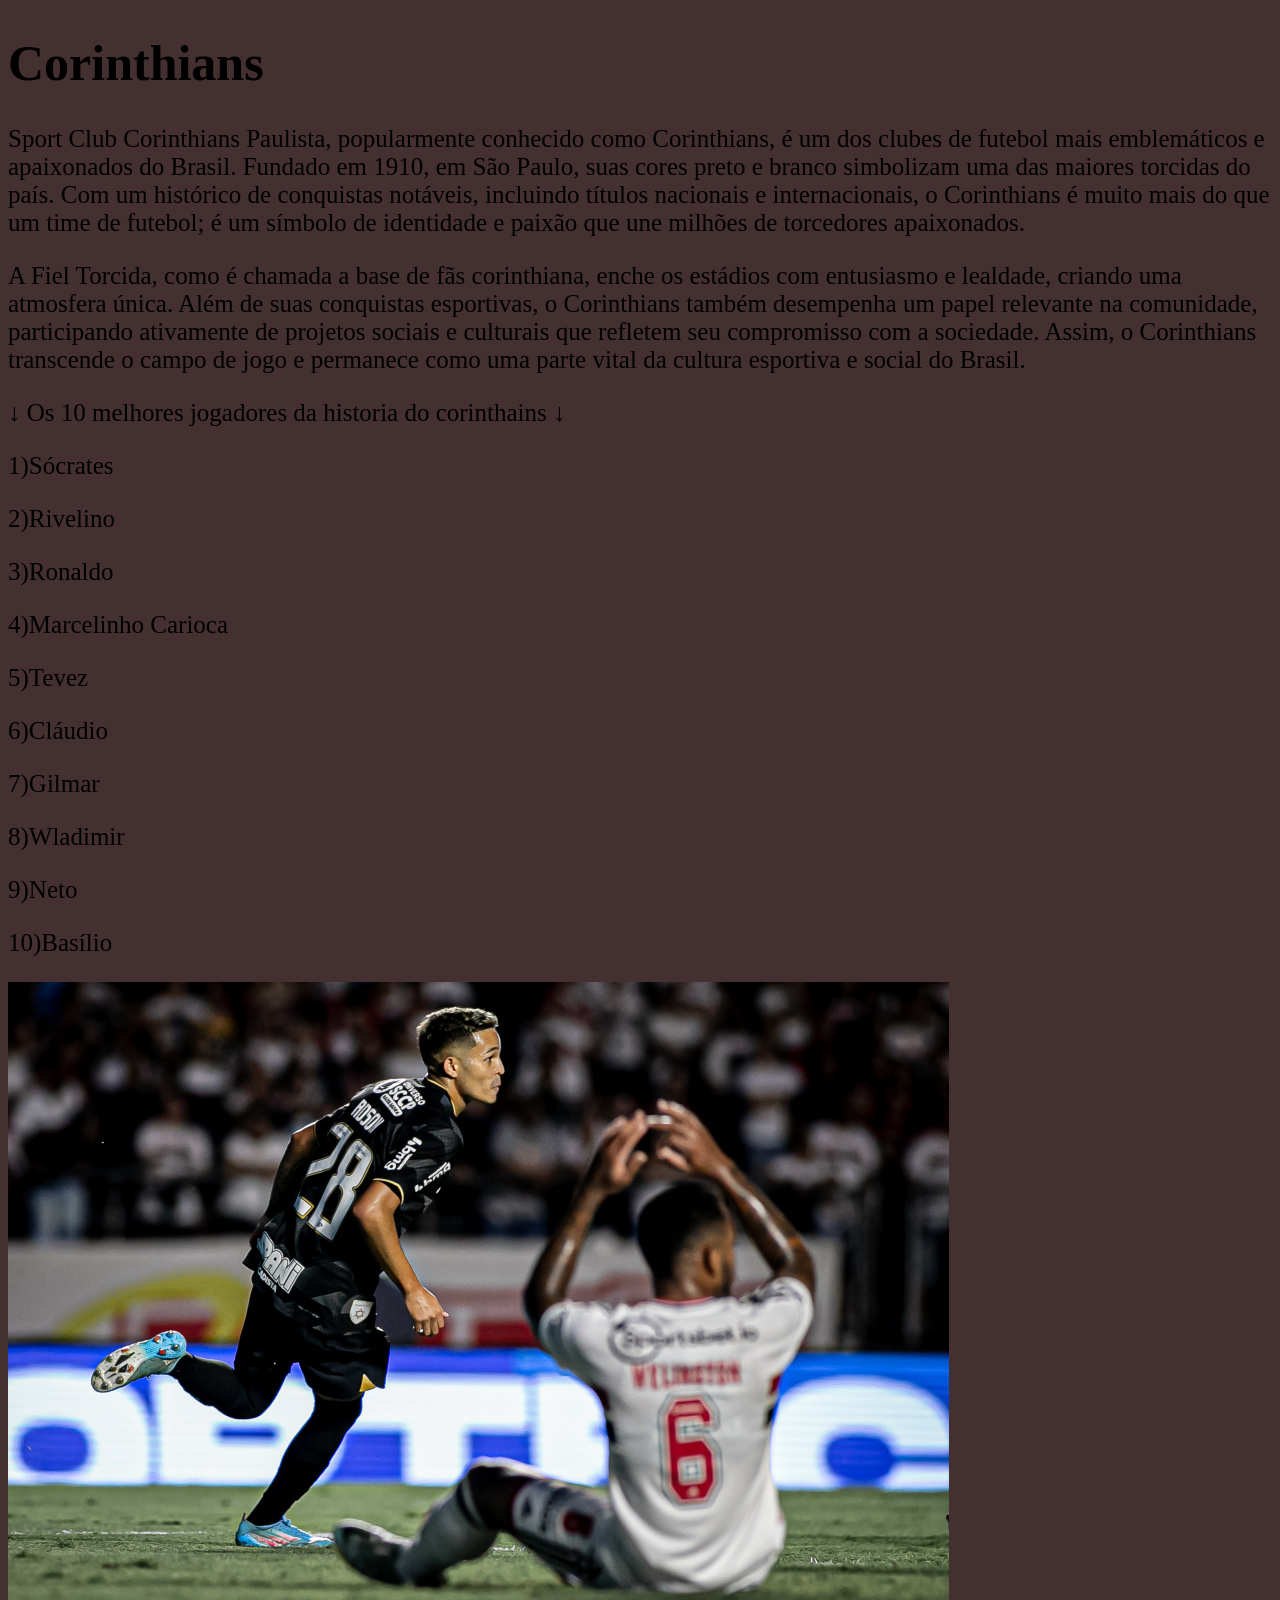
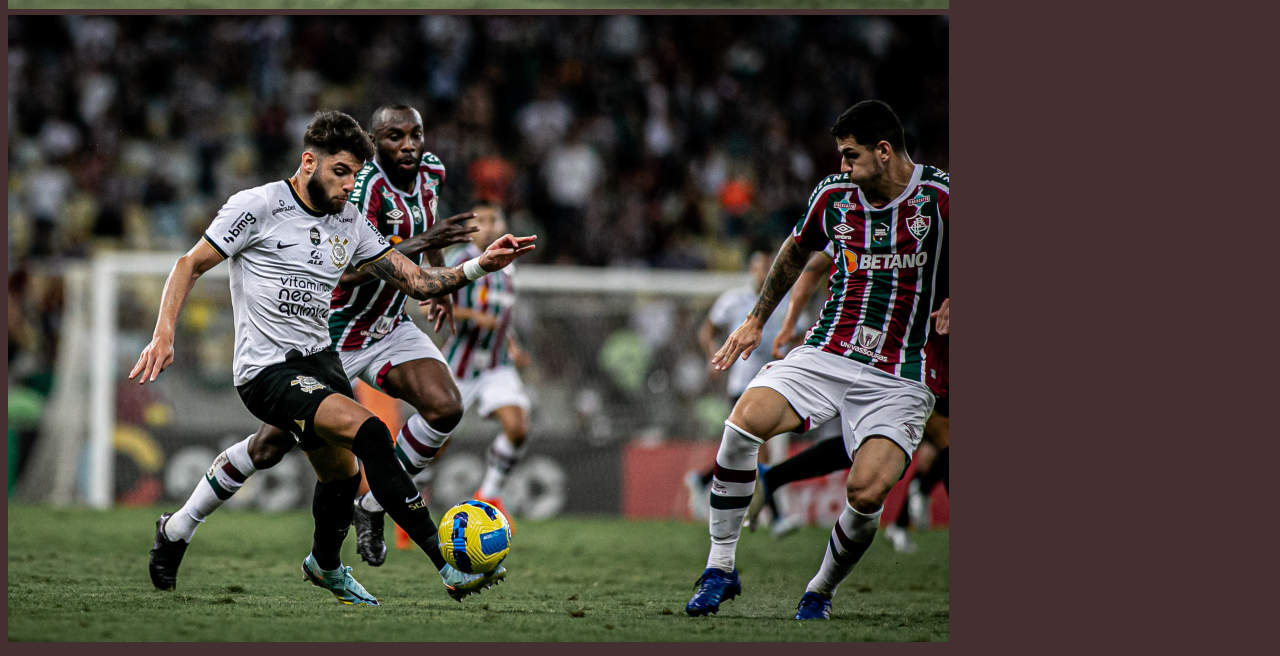
==== index.html @ 970e8cd9 "9" ====
<!DOCTYPE html>
<html lang="pt-br">
<head>
    <meta charset="UTF-8">
    <meta name="viewport" content="width=device-width, initial-scale=1.0">
    <title>corinthains</title>
    <link rel="stylesheet" href="style.css">
</head>
<body>
    <h1> Corinthians </h1>
    <p> Sport Club Corinthians Paulista, popularmente conhecido como Corinthians, é um dos clubes de futebol mais emblemáticos e apaixonados do Brasil. Fundado em 1910, em São Paulo, suas cores preto e branco simbolizam uma das maiores torcidas do país. Com um histórico de conquistas notáveis, incluindo títulos nacionais e internacionais, o Corinthians é muito mais do que um time de futebol; é um símbolo de identidade e paixão que une milhões de torcedores apaixonados.</p>
    
    <p>A Fiel Torcida, como é chamada a base de fãs corinthiana, enche os estádios com entusiasmo e lealdade, criando uma atmosfera única. Além de suas conquistas esportivas, o Corinthians também desempenha um papel relevante na comunidade, participando ativamente de projetos sociais e culturais que refletem seu compromisso com a sociedade. Assim, o Corinthians transcende o campo de jogo e permanece como uma parte vital da cultura esportiva e social do Brasil.</p>
    <p>↓ Os 10 melhores jogadores da historia do corinthains ↓</p>
    <p>1)Sócrates</p>
    <p>2)Rivelino</p>
    <p>3)Ronaldo</p>
    <p>4)Marcelinho Carioca</p>
    <p>5)Tevez</p>
    <p>6)Cláudio</p>
    <p>7)Gilmar</p>
    <p>8)Wladimir</p>
    <p>9)Neto</p>
    <p>10)Basílio</p>
    <img src="corinthains.jpg" alt="Sport Club Corinthians Paulista"><img src="yuri.jpg" alt="">
</body>
</html>
---- style.css ----
body{
    background-color: rgb(68, 48, 48);
    font-size: 25px;
}
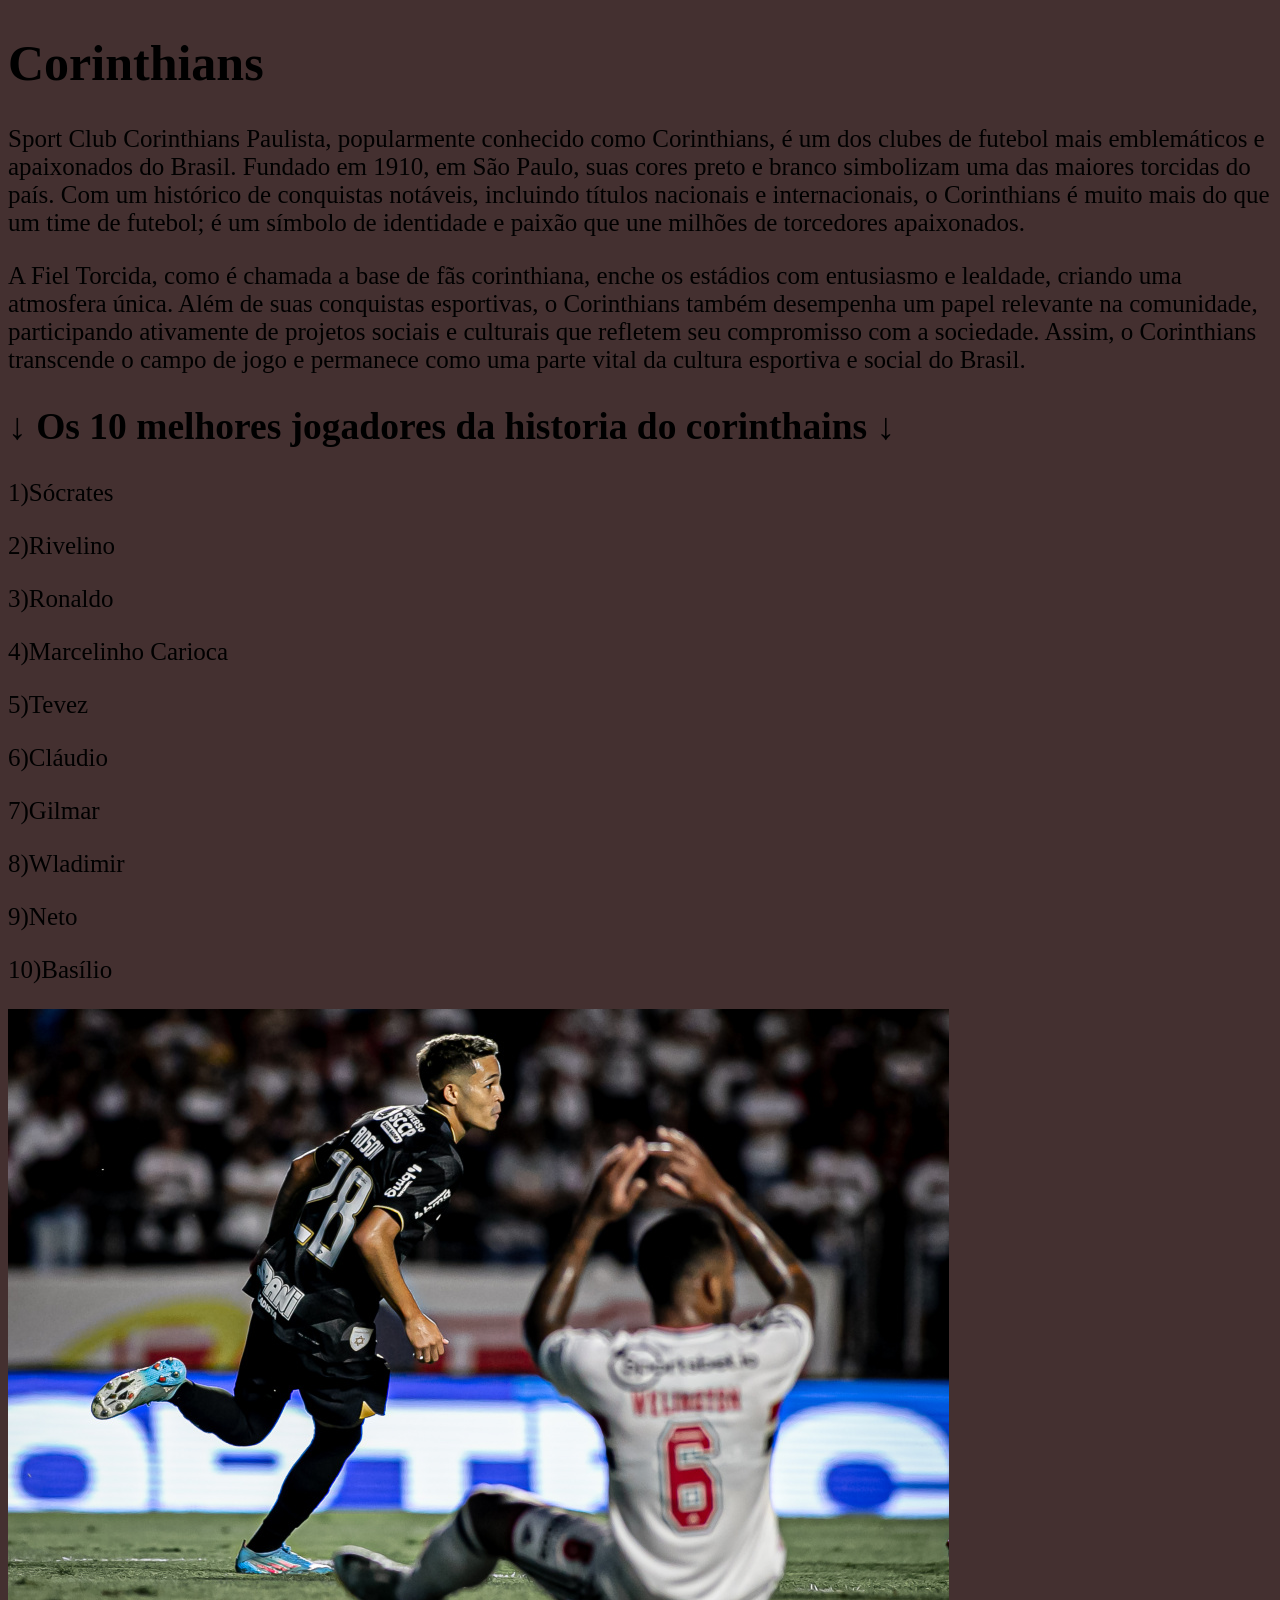
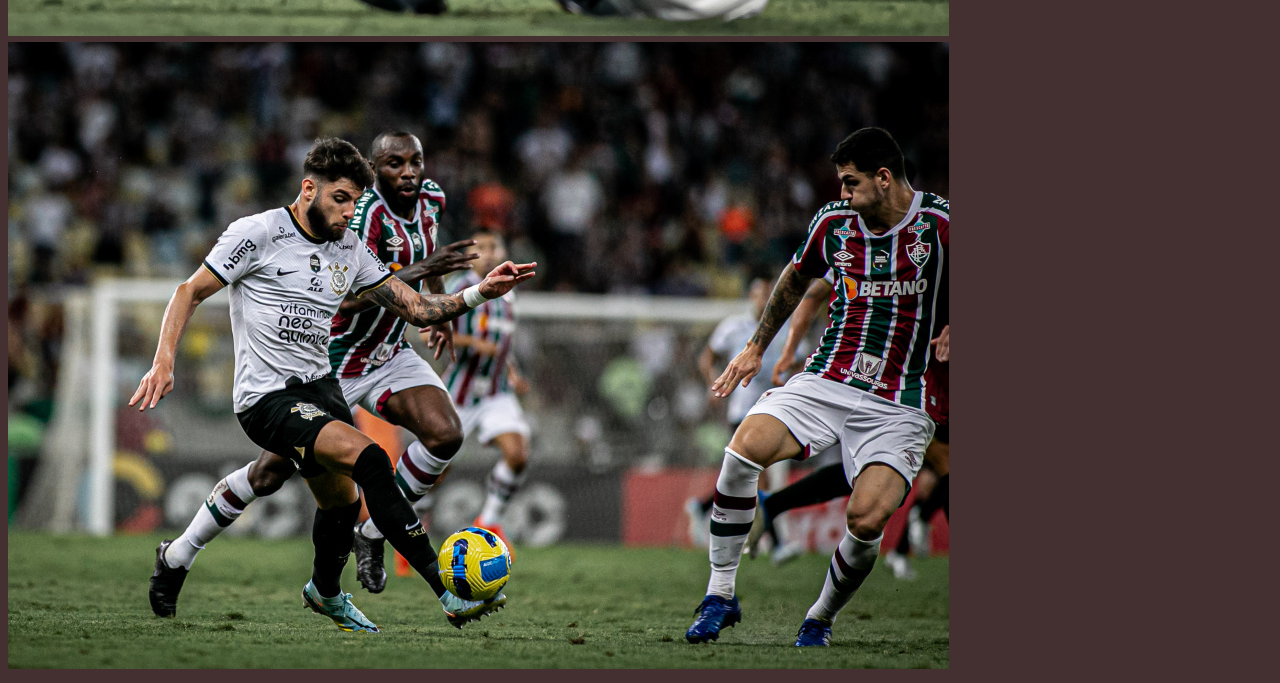
==== commit 30ece0ce: "675423" ====
--- a/index.html
+++ b/index.html
@@ -11,7 +11,7 @@
     <p> Sport Club Corinthians Paulista, popularmente conhecido como Corinthians, é um dos clubes de futebol mais emblemáticos e apaixonados do Brasil. Fundado em 1910, em São Paulo, suas cores preto e branco simbolizam uma das maiores torcidas do país. Com um histórico de conquistas notáveis, incluindo títulos nacionais e internacionais, o Corinthians é muito mais do que um time de futebol; é um símbolo de identidade e paixão que une milhões de torcedores apaixonados.</p>
     
     <p>A Fiel Torcida, como é chamada a base de fãs corinthiana, enche os estádios com entusiasmo e lealdade, criando uma atmosfera única. Além de suas conquistas esportivas, o Corinthians também desempenha um papel relevante na comunidade, participando ativamente de projetos sociais e culturais que refletem seu compromisso com a sociedade. Assim, o Corinthians transcende o campo de jogo e permanece como uma parte vital da cultura esportiva e social do Brasil.</p>
-    <p>↓ Os 10 melhores jogadores da historia do corinthains ↓</p>
+    <h2>↓ Os 10 melhores jogadores da historia do corinthains ↓</h2>
     <p>1)Sócrates</p>
     <p>2)Rivelino</p>
     <p>3)Ronaldo</p>
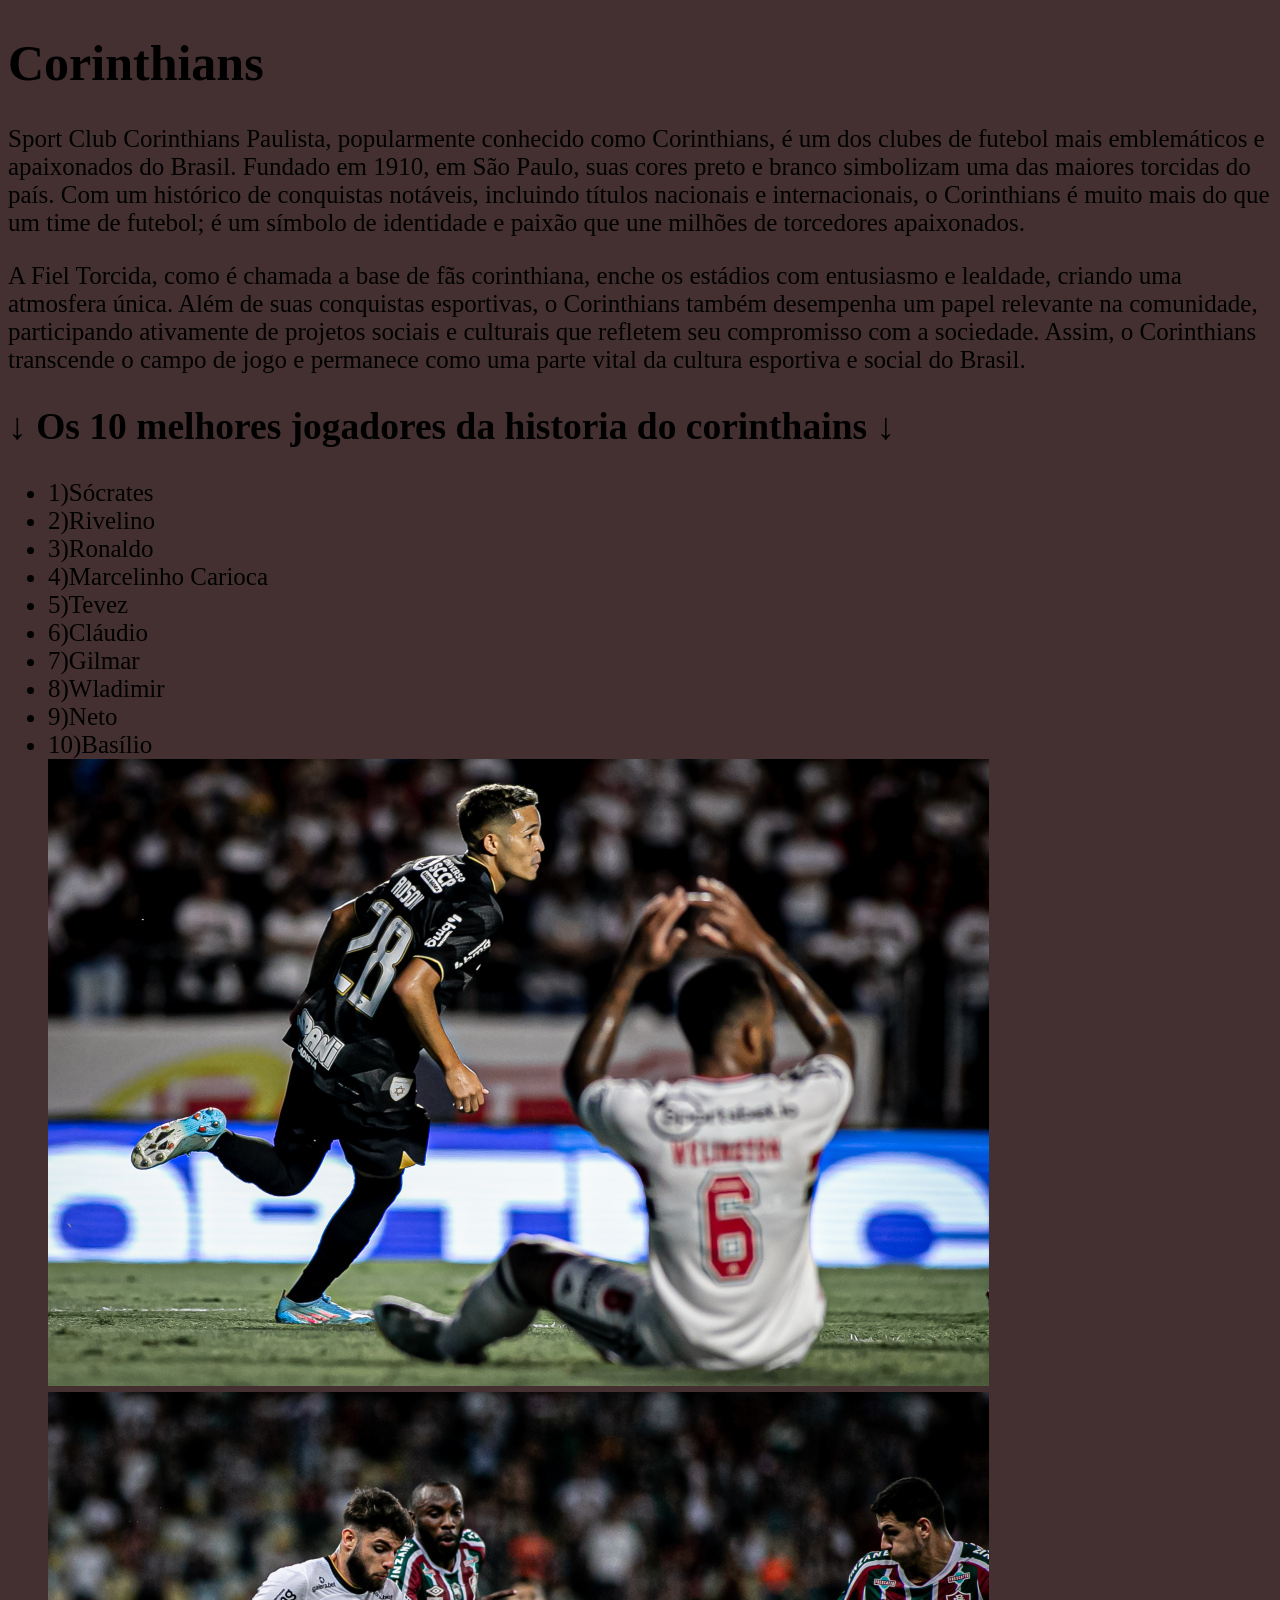
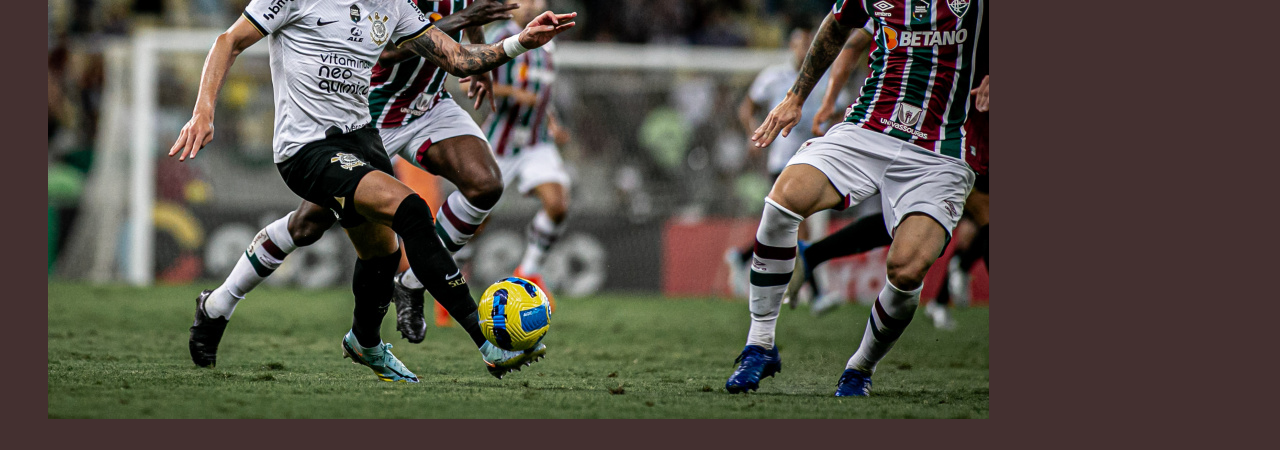
==== commit 7d115bf2: "543" ====
--- a/index.html
+++ b/index.html
@@ -12,16 +12,17 @@
     
     <p>A Fiel Torcida, como é chamada a base de fãs corinthiana, enche os estádios com entusiasmo e lealdade, criando uma atmosfera única. Além de suas conquistas esportivas, o Corinthians também desempenha um papel relevante na comunidade, participando ativamente de projetos sociais e culturais que refletem seu compromisso com a sociedade. Assim, o Corinthians transcende o campo de jogo e permanece como uma parte vital da cultura esportiva e social do Brasil.</p>
     <h2>↓ Os 10 melhores jogadores da historia do corinthains ↓</h2>
-    <p>1)Sócrates</p>
-    <p>2)Rivelino</p>
-    <p>3)Ronaldo</p>
-    <p>4)Marcelinho Carioca</p>
-    <p>5)Tevez</p>
-    <p>6)Cláudio</p>
-    <p>7)Gilmar</p>
-    <p>8)Wladimir</p>
-    <p>9)Neto</p>
-    <p>10)Basílio</p>
+    <ul>
+        <li>1)Sócrates</li>
+        <li>2)Rivelino</li>
+        <li>3)Ronaldo</li>
+        <li>4)Marcelinho Carioca</li>
+        <li>5)Tevez</li>
+        <li>6)Cláudio</li>
+        <li>7)Gilmar</li>
+        <li>8)Wladimir</li>
+        <li>9)Neto</li>
+        <li>10)Basílio</li>
     <img src="corinthains.jpg" alt="Sport Club Corinthians Paulista"><img src="yuri.jpg" alt="">
 </body>
-</html>
+</html>
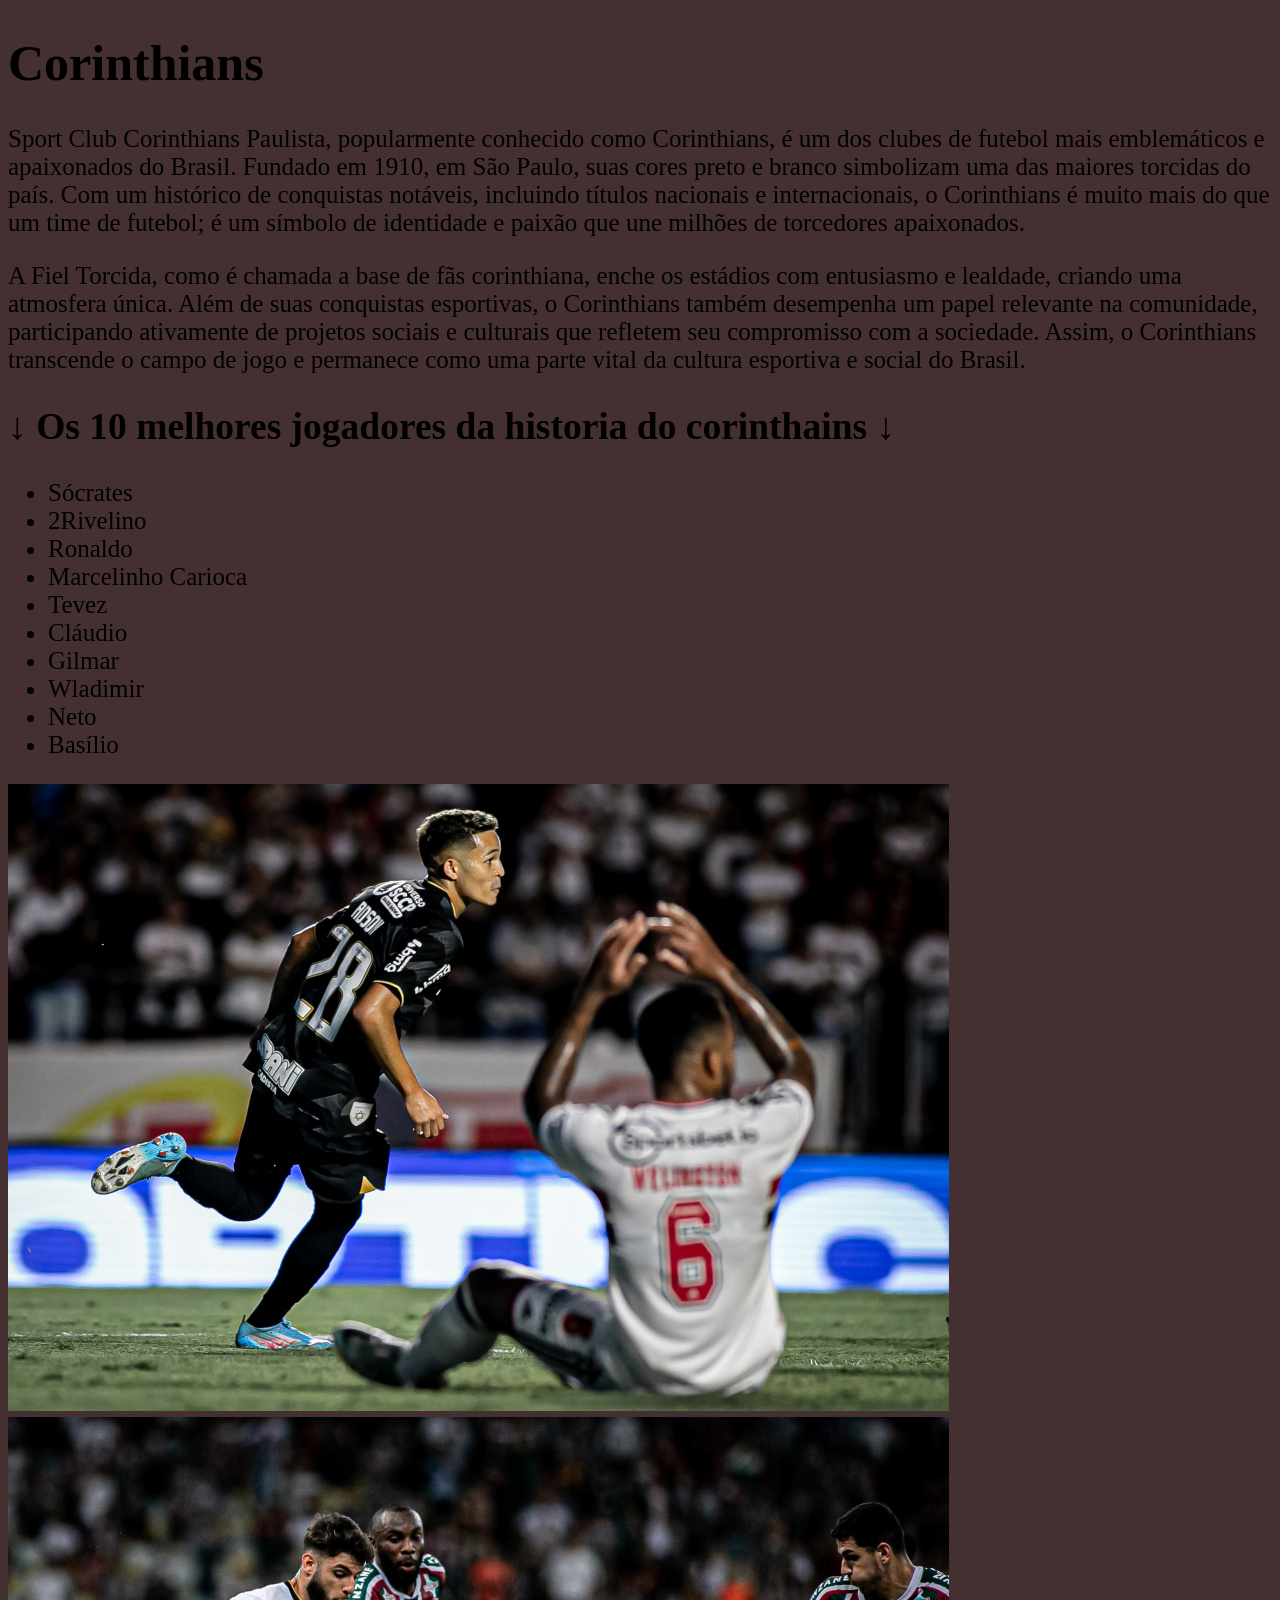
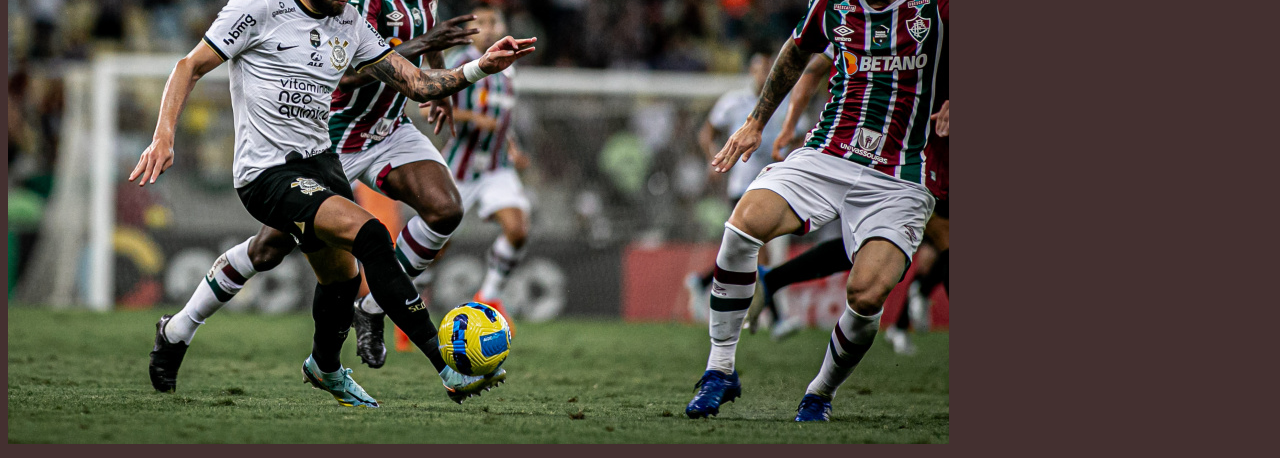
==== commit b053efa0: "321" ====
--- a/index.html
+++ b/index.html
@@ -13,16 +13,17 @@
     <p>A Fiel Torcida, como é chamada a base de fãs corinthiana, enche os estádios com entusiasmo e lealdade, criando uma atmosfera única. Além de suas conquistas esportivas, o Corinthians também desempenha um papel relevante na comunidade, participando ativamente de projetos sociais e culturais que refletem seu compromisso com a sociedade. Assim, o Corinthians transcende o campo de jogo e permanece como uma parte vital da cultura esportiva e social do Brasil.</p>
     <h2>↓ Os 10 melhores jogadores da historia do corinthains ↓</h2>
     <ul>
-        <li>1)Sócrates</li>
-        <li>2)Rivelino</li>
-        <li>3)Ronaldo</li>
-        <li>4)Marcelinho Carioca</li>
-        <li>5)Tevez</li>
-        <li>6)Cláudio</li>
-        <li>7)Gilmar</li>
-        <li>8)Wladimir</li>
-        <li>9)Neto</li>
-        <li>10)Basílio</li>
+        <li>Sócrates</li>
+        <li>2Rivelino</li>
+        <li>Ronaldo</li>
+        <li>Marcelinho Carioca</li>
+        <li>Tevez</li>
+        <li>Cláudio</li>
+        <li>Gilmar</li>
+        <li>Wladimir</li>
+        <li>Neto</li>
+        <li>Basílio</li>
+    </ul>
     <img src="corinthains.jpg" alt="Sport Club Corinthians Paulista"><img src="yuri.jpg" alt="">
 </body>
 </html>
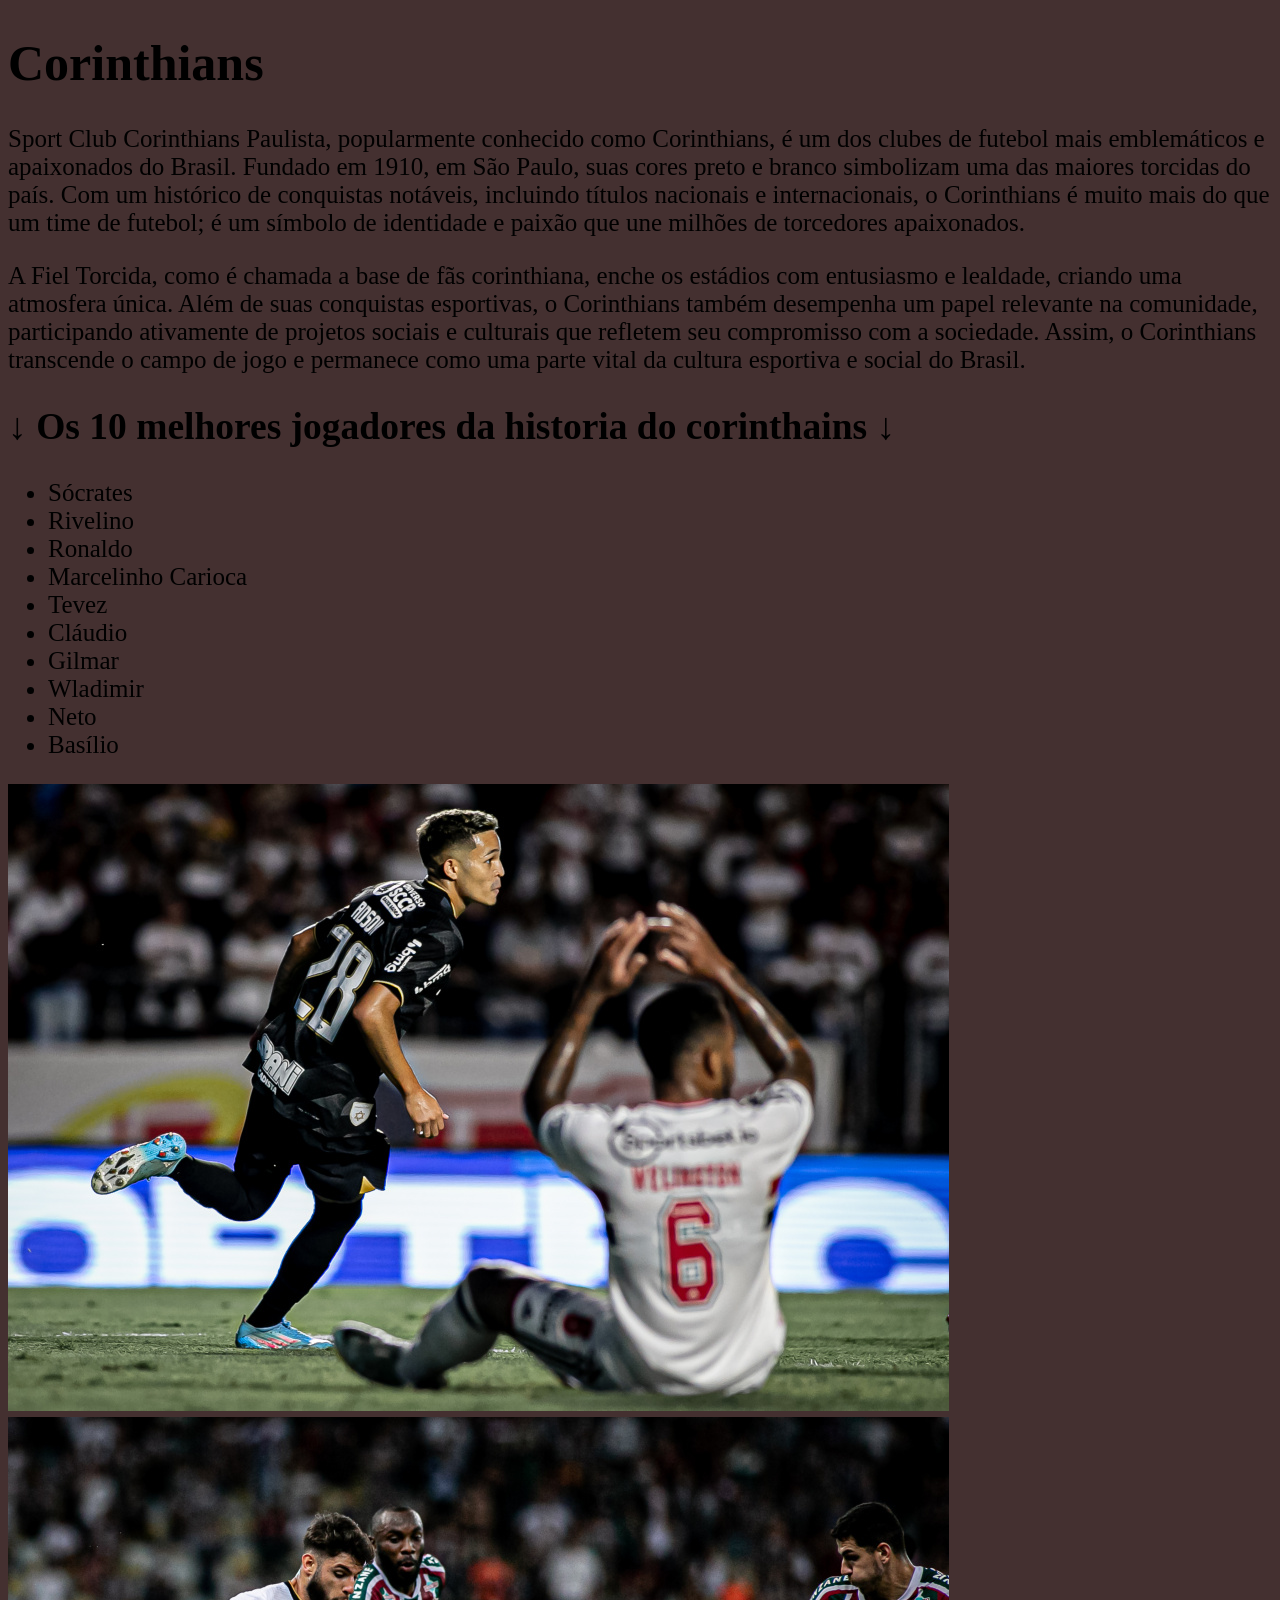
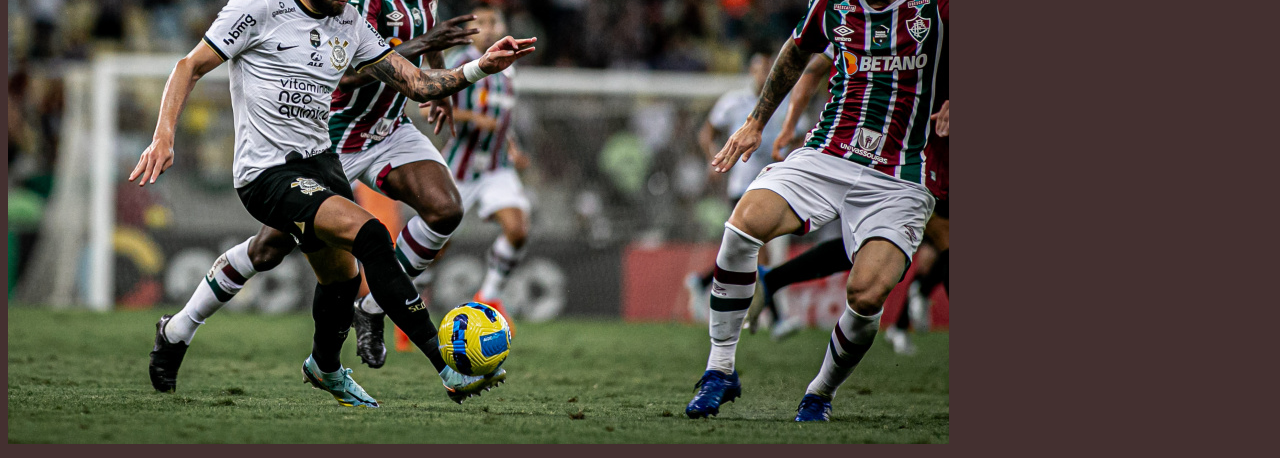
==== commit 0e6952eb: "897654" ====
--- a/index.html
+++ b/index.html
@@ -14,7 +14,7 @@
     <h2>↓ Os 10 melhores jogadores da historia do corinthains ↓</h2>
     <ul>
         <li>Sócrates</li>
-        <li>2Rivelino</li>
+        <li>Rivelino</li>
         <li>Ronaldo</li>
         <li>Marcelinho Carioca</li>
         <li>Tevez</li>
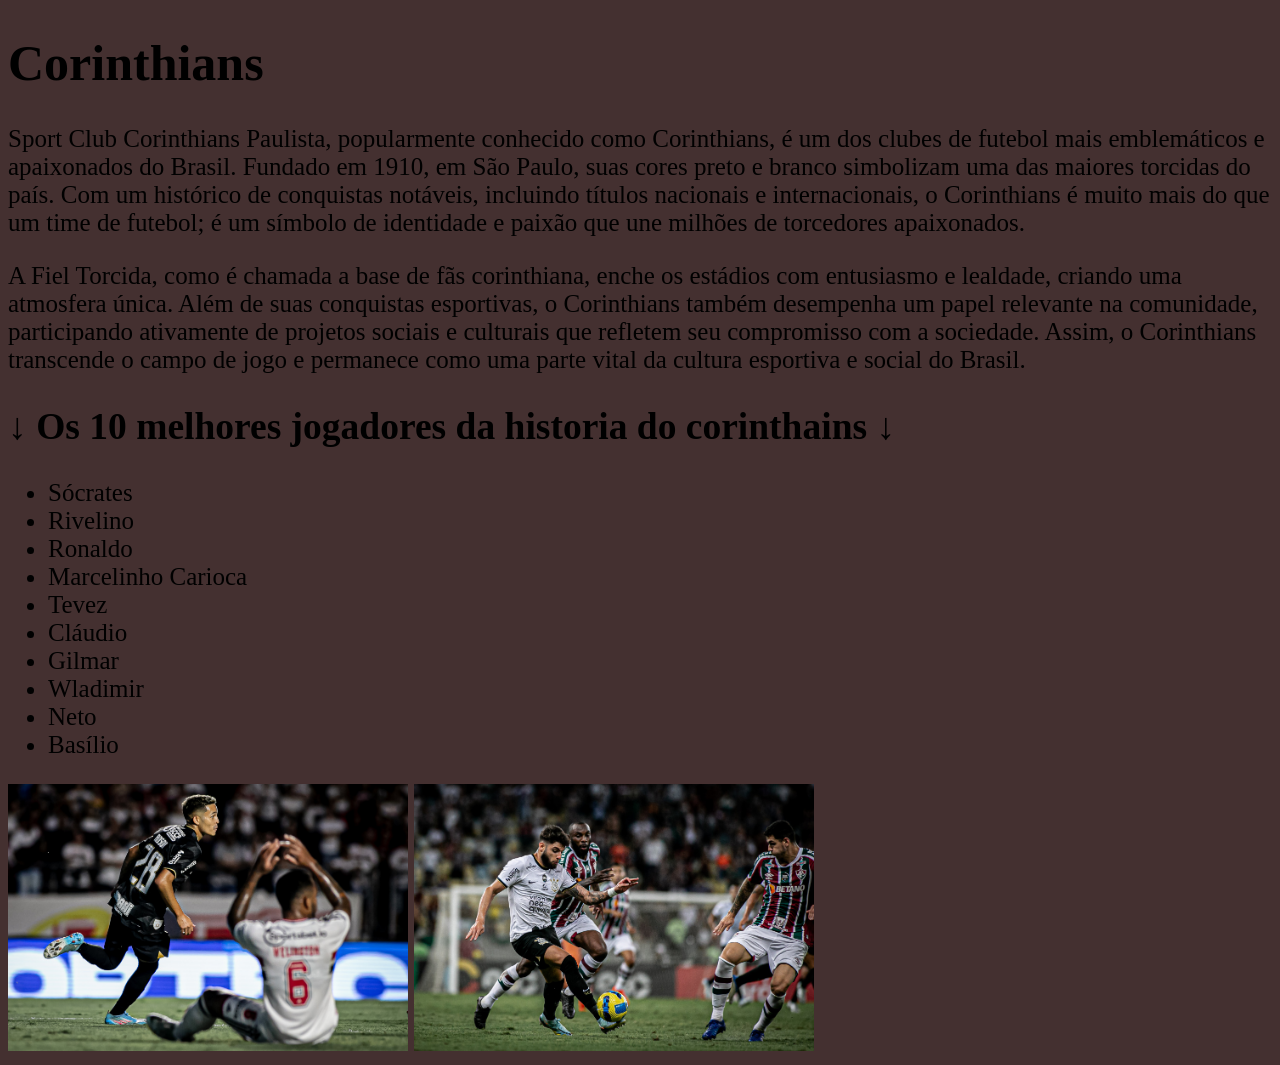
==== commit 9aef5850: "7" ====
--- a/index.html
+++ b/index.html
@@ -24,6 +24,6 @@
         <li>Neto</li>
         <li>Basílio</li>
     </ul>
-    <img src="corinthains.jpg" alt="Sport Club Corinthians Paulista"><img src="yuri.jpg" alt="">
+    <img src="corinthains.jpg" alt="Sport Club Corinthians Paulista"> <img src="yuri.jpg" alt="">
 </body>
 </html>
--- a/style.css
+++ b/style.css
@@ -1,4 +1,7 @@
 body{
     background-color: rgb(68, 48, 48);
     font-size: 25px;
+}
+img{
+    width: 400px;
 }
